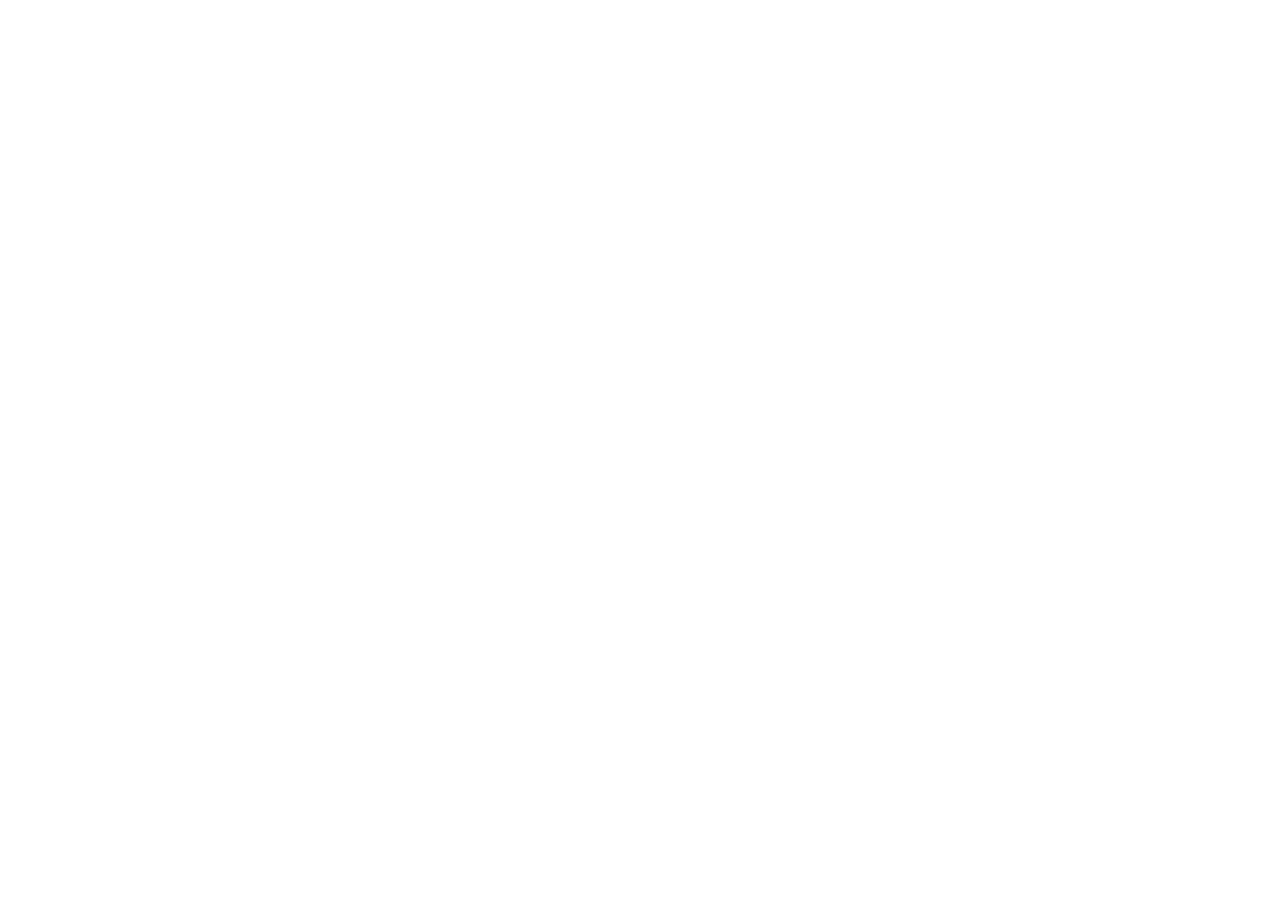
==== index.html @ a31aae2e "Setting up html and css files" ====
<!DOCTYPE html>
<html lang="en">
<head>
    <meta charset="UTF-8">
    <meta name="viewport" content="width=device-width, initial-scale=1.0">
    <title>Document</title>
    <link rel="stylesheet" href="./style.css">
  </head>
</head>
<body>
    
</body>
</html>
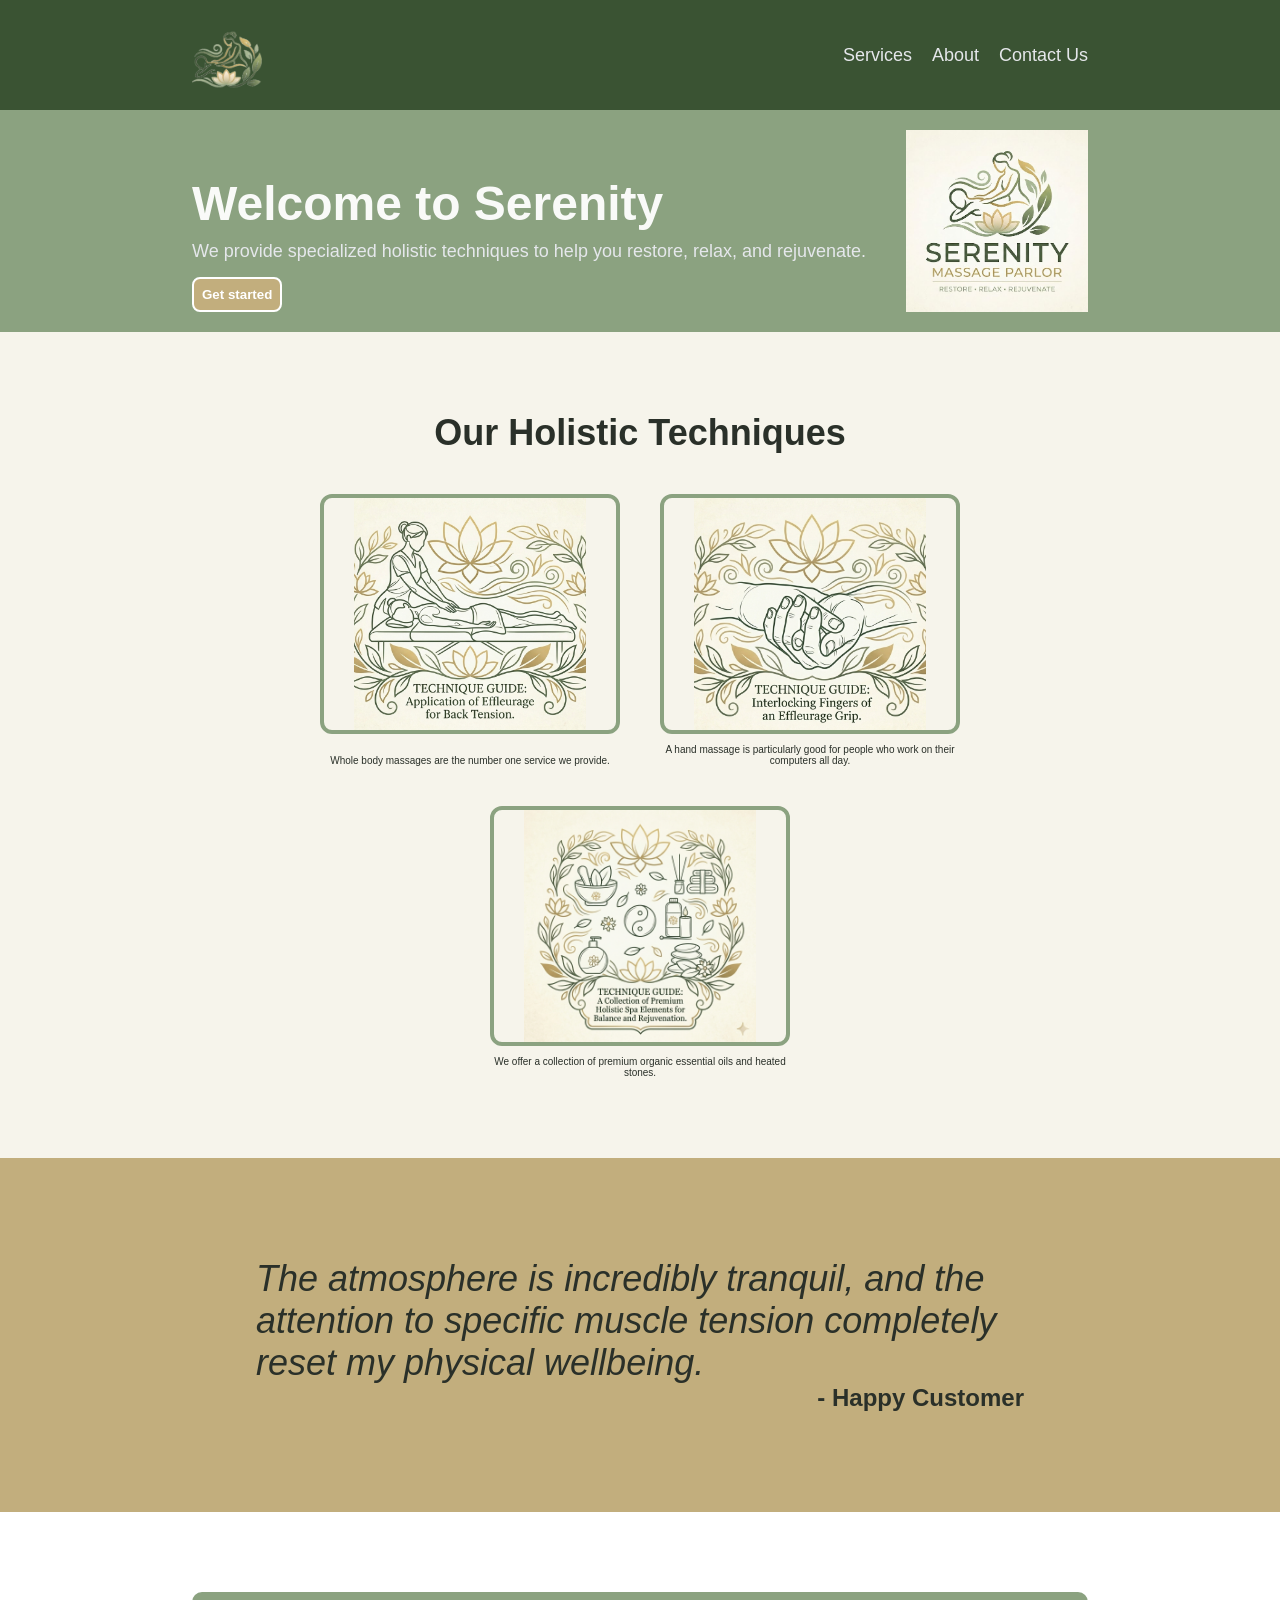
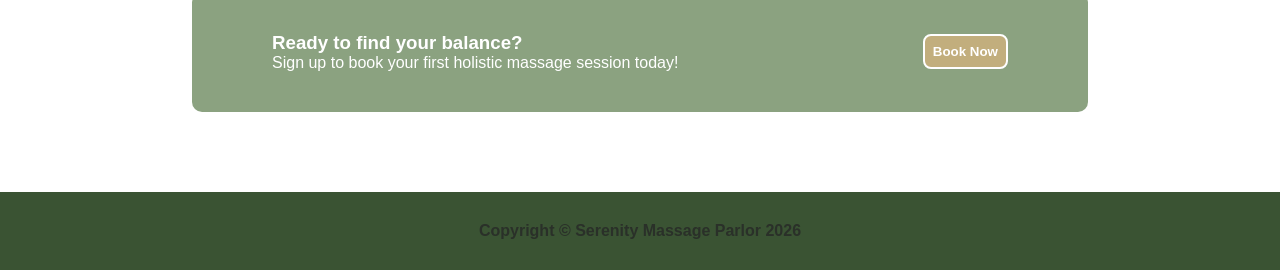
==== commit 9fce48c6: "style: upldated / create: nav pages" ====
--- a/index.html
+++ b/index.html
@@ -1,13 +1,81 @@
 <!DOCTYPE html>
 <html lang="en">
 <head>
-    <meta charset="UTF-8">
-    <meta name="viewport" content="width=device-width, initial-scale=1.0">
-    <title>Document</title>
-    <link rel="stylesheet" href="./style.css">
-  </head>
+  <meta charset="UTF-8">
+  <meta name="viewport" content="width=device-width, initial-scale=1.0">
+  <title>Serenity Massage Parlor</title>
+  <link rel="stylesheet" href="style.css">
 </head>
 <body>
-    
+
+  <header class="header-container">
+    <nav class="navbar">
+      <div class="logo">
+        <img src="img/logo-2.png" alt="Serenity Massage Parlor Logo">
+      </div>
+      <ul class="nav-links">
+        <li><a href="nav/services.html">Services</a></li>
+        <li><a href="nav/about.html">About</a></li>
+        <li><a href="nav/contact.html">Contact Us</a></li>
+      </ul>
+    </nav>
+  </header>
+
+  <section class="main-container">
+    <div class="hero">
+      <div class="hero-text">
+        <h1>Welcome to Serenity</h1>
+        <p>We provide specialized holistic techniques to help you restore, relax, and rejuvenate.</p>
+        <button class="hero-btn">Get started</button>
+      </div>
+      <div class="hero-image">
+        <img src="img/hero.jpeg" alt="Serenity Massage Parlor">
+      </div>
+    </div>
+  </section>
+
+  <section class="info-section">
+    <h2>Our Holistic Techniques</h2>
+    <div class="info-container">
+      
+      <div class="info-item">
+        <img src="img/back-massage.png" alt="Application of Effleurage for Back Tension">
+        <p>Whole body massages are the number one service we provide.</p>
+      </div>
+
+      <div class="info-item">
+        <img src="img/hand-massage.png" alt="Interlocking Fingers of an Effleurage Grip">
+        <p>A hand massage is particularly good for people who work on their computers all day.</p>
+      </div>
+
+      <div class="info-item">
+        <img src="img/spa-elements.png" alt="Premium Holistic Spa Elements">
+        <p>We offer a collection of premium organic essential oils and heated stones.</p>
+      </div>
+
+    </div>
+  </section>
+
+  <section class="quote-section">
+    <div class="quote-container">
+      <p class="quote-text">The atmosphere is incredibly tranquil, and the attention to specific muscle tension completely reset my physical wellbeing.</p>
+      <p class="quote-author">- Happy Customer</p>
+    </div>
+  </section>
+
+  <section class="cta-section">
+    <div class="cta-banner">
+      <div class="cta-text">
+        <h3>Ready to find your balance?</h3>
+        <p>Sign up to book your first holistic massage session today!</p>
+      </div>
+      <button class="cta-btn">Book Now</button>
+    </div>
+  </section>
+
+  <footer>
+    <p>Copyright © Serenity Massage Parlor 2026</p>
+  </footer>
+
 </body>
 </html>
--- a/style.css
+++ b/style.css
@@ -0,0 +1,184 @@
+/* General Resets */
+* {
+  margin: 0;
+  padding: 0;
+  box-sizing: border-box;
+  font-family: 'Roboto', sans-serif; /* Odin Project suggests Roboto */
+}
+
+/* Header & Hero */
+.header-container {
+  background-color: #3A5333;
+  padding: 20px 15%;
+  color: #f9faf8;
+}
+
+.navbar {
+  display: flex;
+  justify-content: space-between;
+  align-items: center;
+}
+
+.logo {
+  /* Changed 'size' to 'width' or 'max-width' */
+  max-width: 150px; 
+}
+
+/* Also ensure your navigation logo doesn't blow up the navbar height */
+.logo img {
+  height: 70px; 
+  width: auto;
+  display: block; /* Removes any default inline whitespace under the image */
+}
+
+.nav-links {
+  display: flex;
+  list-style: none;
+  gap: 20px;
+}
+
+.nav-links a {
+  text-decoration: none;
+  color: #e5e7eb;
+  font-size: 18px;
+}
+
+.main-container {
+  background-color: #8BA280;
+  padding: 20px 15%;
+  color: #f9faf8;
+}
+
+.hero {
+  display: flex;
+  gap: 40px;
+  align-items:flex-end;
+  padding-bottom: 0px;
+}
+
+.hero-text h1 {
+  font-size: 48px;
+  font-weight: 800;
+  margin-bottom: 10px;
+}
+
+.hero-text p {
+  font-size: 18px;
+  color: #e5e7eb;
+  margin-bottom: 15px;
+}
+
+.hero-btn, .cta-btn {
+  background-color: #C2AE7D;
+  color: white;
+  padding: 8px;
+  border: 2px solid white;
+  border-radius: 8px;
+  font-weight: bold;
+  cursor: pointer;
+}
+
+.hero-image {
+  flex: 1;
+  max-width: 500px; /* Prevents the image from getting abnormally wide on massive screens */
+  display: flex;
+  align-items: center;
+  justify-content: center;
+}
+
+/* Target the actual image inside the hero block so it doesn't warp */
+.hero-image img {
+  width: 100%;
+  max-height: 350px;
+  object-fit: contain; /* Keeps its aspect ratio safe */
+}
+
+/* Info Section */
+.info-section {
+  background-color: #F6F4EB; /* Define o seu novo fundo claro */
+  padding: 80px 15%;
+  text-align: center;
+  color: #2a3029;
+}
+
+.info-section h2 {
+  font-size: 36px;
+  font-weight: 800;
+  margin-bottom: 40px;
+}
+
+.info-container {
+  display: flex;
+  justify-content: center;
+  gap: 40px;
+  flex-wrap: wrap;
+}
+
+.info-item {
+  width: 300px; /* Keeps your text and image alignment uniform */
+  display: flex;
+  flex-direction: column;
+  align-items:center;
+  justify-content: space-between;
+}
+
+.info-item p {
+  font-size: 10px;
+  padding-top: 10px;
+}
+
+.info-item img {
+  width: 100%;
+  height: auto;
+  border: 4px solid #8BA280;
+  border-radius: 12px; /* Optional: adds a soft corner to match your aesthetic */
+  object-fit: cover;   /* Crops elegantly if your image ratios differ slightly */
+  padding: 0 30px;
+}
+
+/* Quote Section */
+.quote-section {
+  background-color: #C2AE7D;
+  padding: 100px 20%;
+  color: #2a3029;
+}
+
+.quote-text {
+  font-size: 36px;
+  font-style: italic;
+  font-weight: 300;
+}
+
+.quote-author {
+  text-align: right;
+  font-weight: bold;
+  font-size: 24px;
+}
+
+/* CTA Section */
+.cta-section {
+  padding: 80px 15%;
+}
+
+.cta-banner {
+  background-color: #8BA280;
+  color: white;
+  padding: 40px 80px;
+  border-radius: 10px;
+  display: flex;
+  justify-content: space-between;
+  align-items: center;
+}
+
+.cta-btn {
+  border: 2px solid white;
+}
+
+/* Footer */
+footer {
+  background-color: #3A5333;
+  color: #2a3029;
+  font-weight: bold;
+  padding: 30px;
+  text-align: center;
+}
